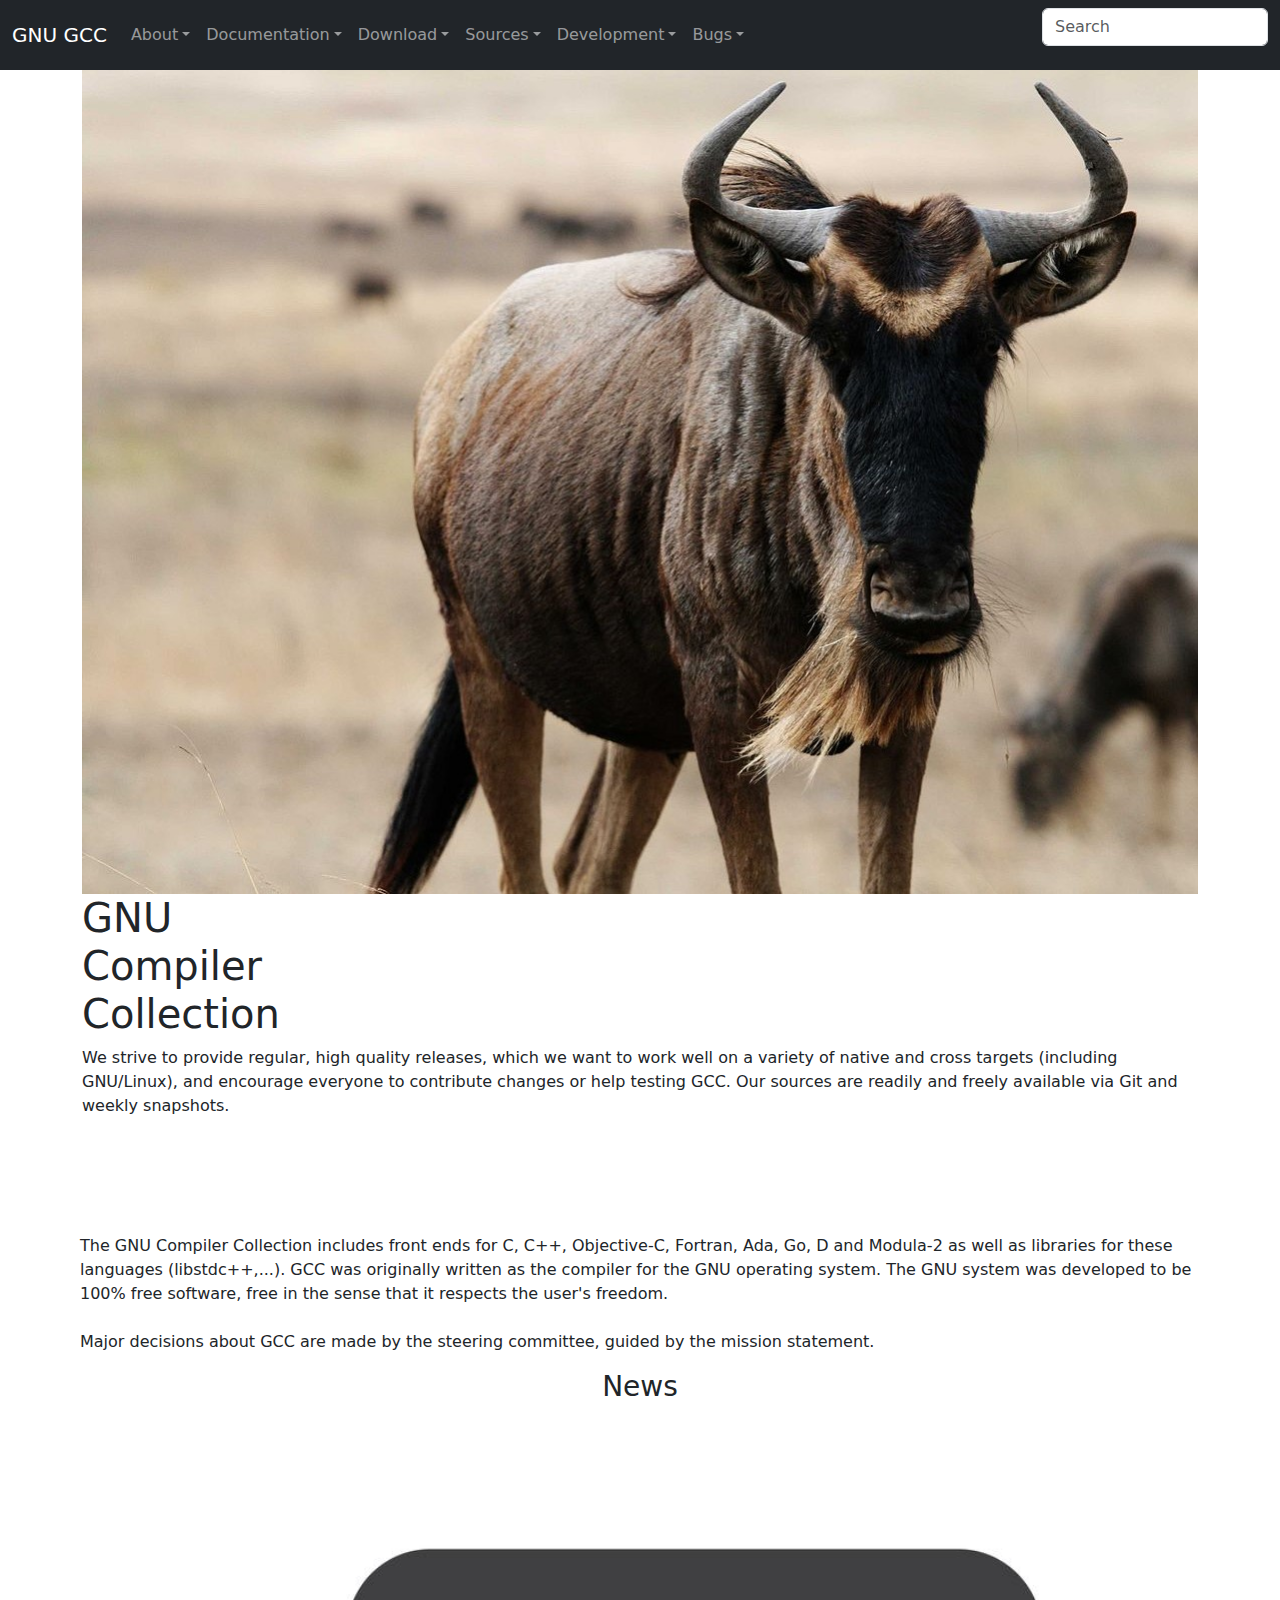
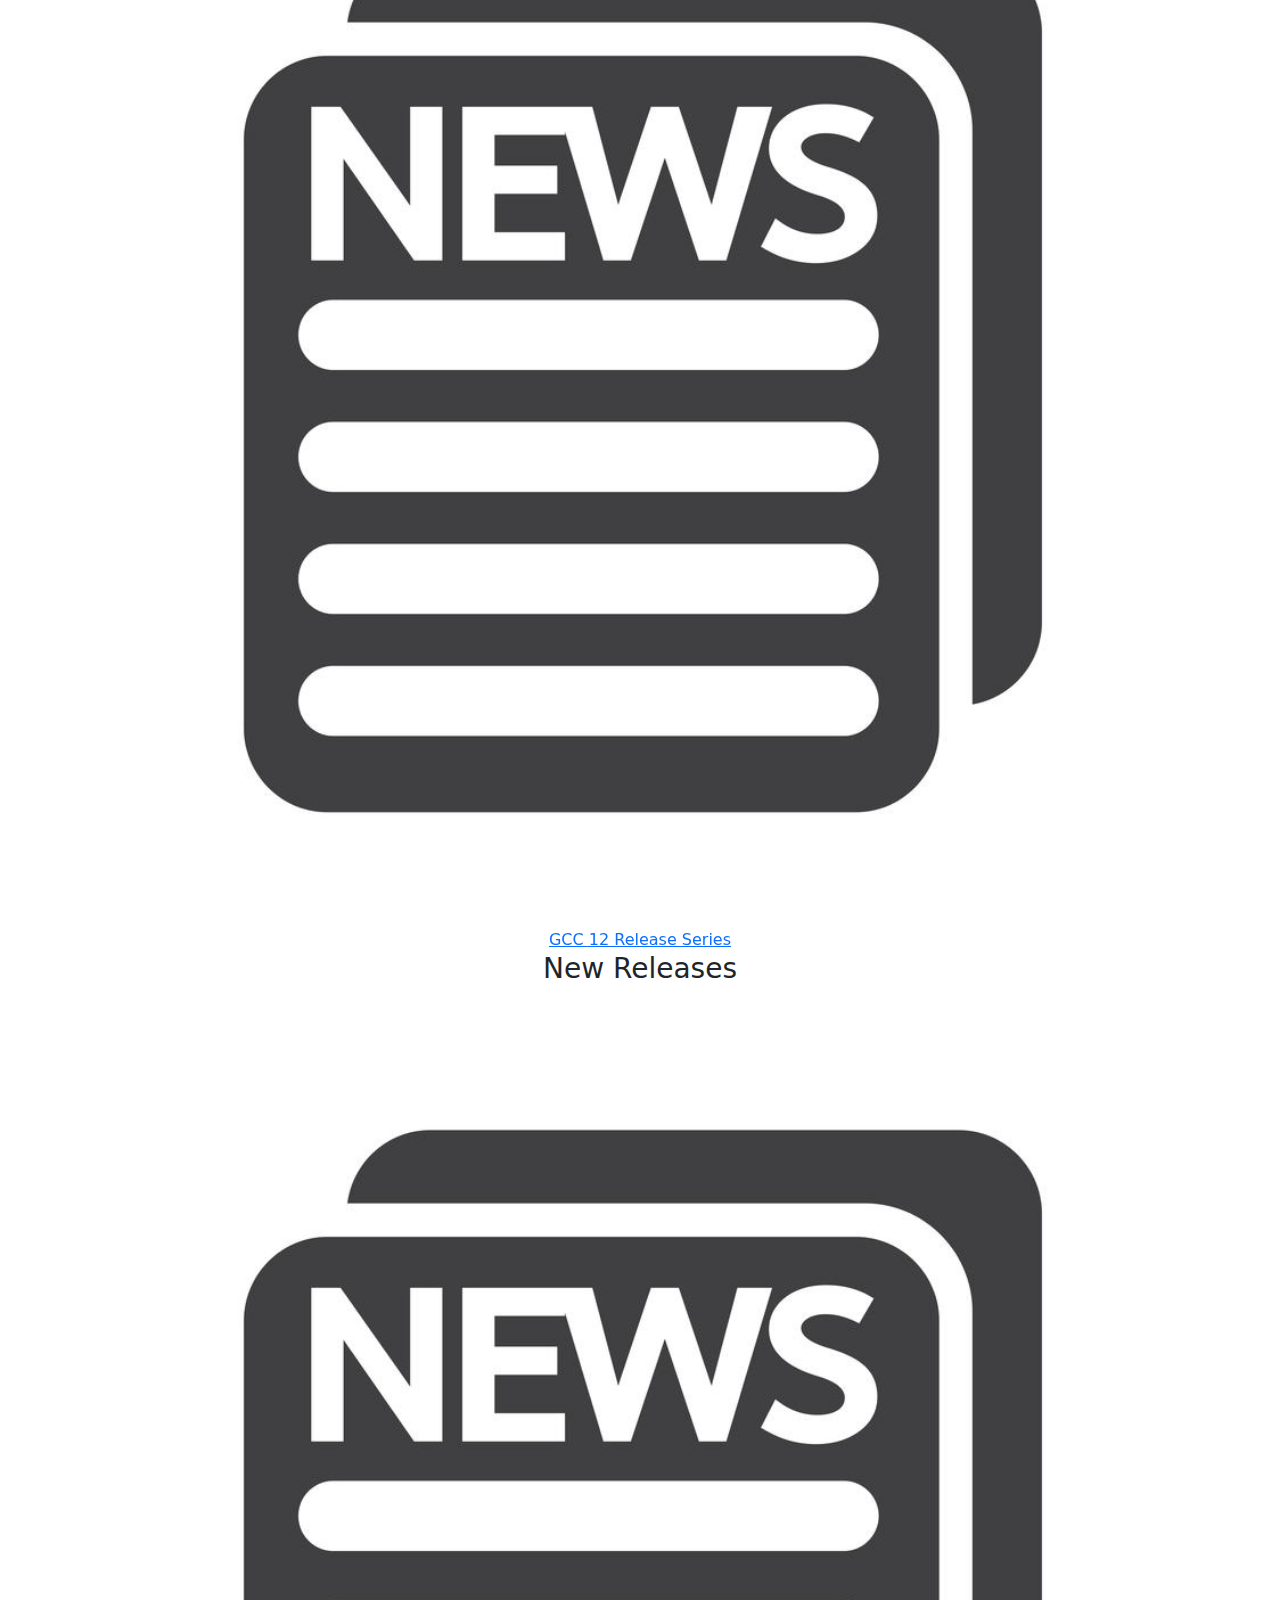
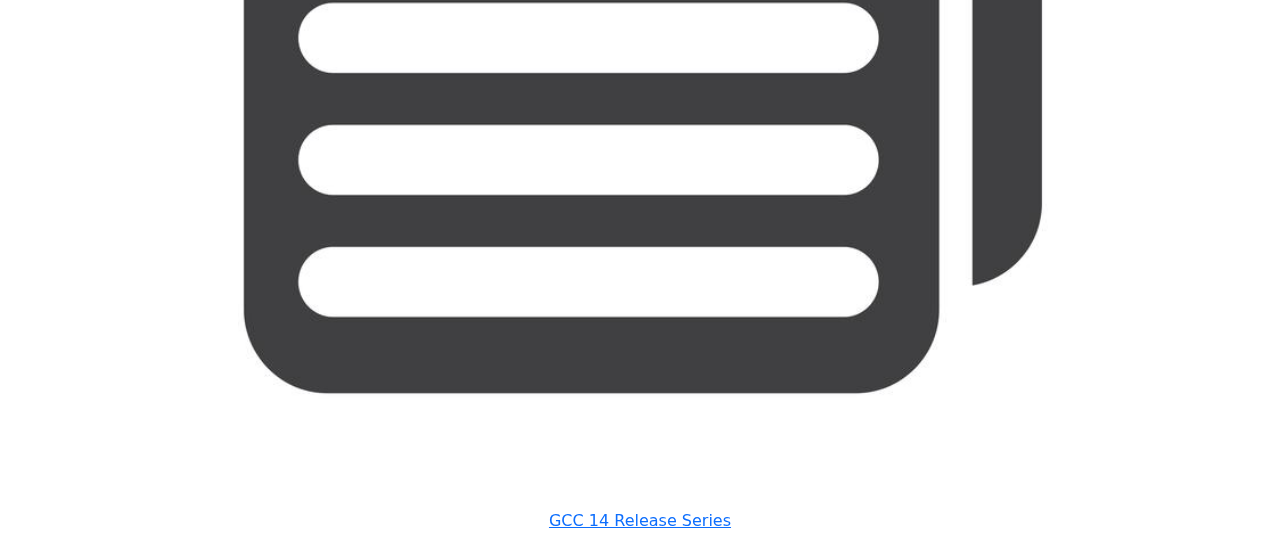
==== index.html @ a3598f78 "Update index.html" ====
<html>
	<head>
		<title>
			GNU Compiler Collection
		</title>
		<link href="https://cdn.jsdelivr.net/npm/bootstrap@5.3.3/dist/css/bootstrap.min.css" rel="stylesheet" integrity="sha384-QWTKZyjpPEjISv5WaRU9OFeRpok6YctnYmDr5pNlyT2bRjXh0JMhjY6hW+ALEwIH" crossorigin="anonymous">
		<link rel="stylesheet" href="styles.css">
		<style>
		
		#transbox{
			margin-bottom: 100px;
		}
		
		.indexpara{
			margin-right: 80px;
			margin-left: 80px;
		}
		</style>
	</head>
	
	<body ID="page">
		<nav class="navbar navbar-expand-md navbar-dark bg-dark" aria-label="navbar example">
    			<div class="container-fluid">
     			 <a class="navbar-brand" href="https://alyshaburris.github.io/WebdesignGroupProject/">GNU GCC</a>
     			 <button class="navbar-toggler" type="button" data-bs-toggle="collapse" data-bs-target="#navbarsExample04" aria-controls="navbarsExample04" aria-expanded="false" aria-label="Toggle navigation">
      			  <span class="navbar-toggler-icon"></span>
      			</button>
      		<div class="collapse navbar-collapse" id="navbarsExample04">
        		<ul class="navbar-nav me-auto mb-2 mb-md-0">
				<li class="nav-item dropdown">
					<a class="nav-link dropdown-toggle" href="#" data-bs-toggle="dropdown" aria-expanded="false">About</a>
				<ul class="dropdown-menu">
					<li><a class="dropdown-item" href="https://gcc.gnu.org/gccmission.html">Mission</a></li>
					<li><a class="dropdown-item" href="https://gcc.gnu.org/releases.html">Releases</a></li>
					<li><a class="dropdown-item" href="https://gcc.gnu.org/snapshots.html">Snapshots</a></li>
					<li><a class="dropdown-item" href="https://gcc.gnu.org/lists.html">Mailing Lists</a></li>
					<li><a class="dropdown-item" href="https://gcc.gnu.org/onlinedocs/gcc/Contributors.html">Contributors</a></li>
				</ul>
				
			</li>
			<li class="nav-item dropdown">
				<a class="nav-link dropdown-toggle" href="#" data-bs-toggle="dropdown" aria-expanded="false">Documentation</a>
				<ul class="dropdown-menu">
					<li><a class="dropdown-item" href="GNU_Install">Installation</a></li>
					<li><a class="dropdown-item" href="https://gcc.gnu.org/install/specific.html">Platforms</a></li>
					<li><a class="dropdown-item" href="https://gcc.gnu.org/onlinedocs/">Manual</a></li>
					<li><a class="dropdown-item" href="GNU_FAQ">FAQ</a></li>
					<li><a class="dropdown-item" href="https://gcc.gnu.org/wiki">Wiki</a></li>
					<li><a class="dropdown-item" href="https://gcc.gnu.org/readings.html">Pointers</a></li>
				</ul>
			</li>	
			<li class="nav-item dropdown">
				<a class="nav-link dropdown-toggle" href="#" data-bs-toggle="dropdown" aria-expanded="false">Download</a>
				<ul class="dropdown-menu">
					<li><a class="dropdown-item" href="https://gcc.gnu.org/mirrors.html">Mirrors</a></li>
					<li><a class="dropdown-item" href="https://gcc.gnu.org/install/binaries.html">Binaries</a></li>
				</ul>
			</li>
			<li class="nav-item dropdown">
				<a class="nav-link dropdown-toggle" href="#" data-bs-toggle="dropdown" aria-expanded="false">Sources</a>
				<ul class="dropdown-menu">
					<li><a class="dropdown-item" href="https://gcc.gnu.org/git.html">Git</a></li>
					<li><a class="dropdown-item" href="https://gcc.gnu.org/gitwrite.html">...write access</a></li>
					<li><a class="dropdown-item" href="https://gcc.gnu.org/rsync.html">Rsync</a></li>
				</ul>
			</li>
			<li class="nav-item dropdown">
				<a class="nav-link dropdown-toggle" href="#" data-bs-toggle="dropdown" aria-expanded="false">Development</a>
				<ul class="dropdown-menu">
					<li><a class="dropdown-item" href="https://gcc.gnu.org/develop.html">Plan</a></li>
					<li><a class="dropdown-item" href="https://gcc.gnu.org/develop.html#timeline">Timeline</a></li>
					<li><a class="dropdown-item" href="https://gcc.gnu.org/contribute.html">Contributing</a></li>
					<li><a class="dropdown-item" href="https://gcc.gnu.org/contributewhy.html">Why contribute?</a></li>
					<li><a class="dropdown-item" href="https://gcc.gnu.org/projects/">Open projects</a></li>
					<li><a class="dropdown-item" href="https://gcc.gnu.org/frontends.html">Front ends</a></li>
					<li><a class="dropdown-item" href="https://gcc.gnu.org/backends.html">Back ends</a></li>
					<li><a class="dropdown-item" href="https://gcc.gnu.org/extensions.html">Extensions</a></li>
					<li><a class="dropdown-item" href="https://gcc.gnu.org/testing/">Testing</a></li>
					<li><a class="dropdown-item" href="https://gcc.gnu.org/benchmarks/">Benchmarks</a></li>
					<li><a class="dropdown-item" href="https://gcc.gnu.org/translation.html">Translations</a></li>
				</ul>
			</li>
			<li class="nav-item dropdown">
				<a class="nav-link dropdown-toggle" href="#" data-bs-toggle="dropdown" aria-expanded="false">Bugs</a>
				<ul class="dropdown-menu">
					<li><a class="dropdown-item" href="https://gcc.gnu.org/bugs/#known">Known bugs</a></li>
					<li><a class="dropdown-item" href="https://gcc.gnu.org/bugs/">How to report</a></li>
					<li><a class="dropdown-item" href="https://gcc.gnu.org/bugzilla/">Bug tracker</a></li>
					<li><a class="dropdown-item" href="https://gcc.gnu.org/bugs/management.html">Management</a></li>
				</ul>
			</li>
        </ul>
        <form role="search">
          <input class="form-control" type="search" placeholder="Search" aria-label="Search">
        </form>
      </div>
    </div>
	</nav>
	
	<div class="container">
		<img src="GNU3.jpg" class="img-fluid" opacity: 0.7) alt"Gnu">
			<div class="row justify-content-start">
				<div ID="transbox"> 
					<div class= "title">
						<h1 class=>GNU<br> Compiler <br> Collection</h1>
					</div>
					<p>
					We strive to provide regular, high quality releases, which we want to work well on a variety of native and cross targets (including GNU/Linux), and encourage everyone to contribute changes or help testing GCC. Our sources are readily and freely available via Git and weekly snapshots.
					</p>
				</div>					
			</div>
	</div>
	<div class="indexpara">
		<p>
		The GNU Compiler Collection includes front ends for C, C++, Objective-C, Fortran, Ada, Go, D and Modula-2 as well as libraries for these languages (libstdc++,...). GCC was originally written as the compiler for the GNU operating system. The GNU system was developed to be 100% free software, free in the sense that it respects the user's freedom.
		<br>
		<br>
		Major decisions about GCC are made by the steering committee, guided by the mission statement.
		</p>
	</div>
	
	<div class="container text-center">	
			<div class="row justify-content-evenly">
				<div ID="carousel">   
					<h3> <align= "center"> News </h3>
						<div id="carouselExample" class="carousel slide">
							<div class="carousel-inner">
								<div class="carousel-item active">
									<img src="news.jpg" class="d-block w-100" alt="News Icon">
									<a href="https://gcc.gnu.org/gcc-12/">GCC 12 Release Series</a>
								</div>
								<div class="carousel-item">
									<img src="news.jpg" class="d-block w-100" alt="News Icon">
									<a href="https://gcc.gnu.org/gcc-13/">GCC 13 Release Series</a>
								</div>
								<div class="carousel-item">
									<img src="news.jpg" class="d-block w-100" alt="News Icon">
									<a href="https://gcc.gnu.org/wiki/cauldron2024">GNU Tools Cauldron 2024</a>
								</div>
								<div class="carousel-item">
									<img src="news.jpg" class="d-block w-100" alt="News Icon">
									<a href="https://gcc.gnu.org/news.html">See all news here!</a>
								</div>
							</div>
									<button class="carousel-control-prev" type="button" data-bs-target="#carouselExample" data-bs-slide="prev">
									<span class="carousel-control-prev-icon" aria-hidden="true"></span>
									<span class="visually-hidden">Previous</span>
									</button>
									<button class="carousel-control-next" type="button" data-bs-target="#carouselExample" data-bs-slide="next">
									<span class="carousel-control-next-icon" aria-hidden="true"></span>
									<span class="visually-hidden">Next</span>
									</button>
						</div>
				</div>
				
				<div ID="carousel2">  		
					<h3><align= "center"> New Releases </h3>
						<div id="carousel" class="carousel slide">
							<div class="carousel-inner">
								<div class="carousel-item active">
									<img src="news.jpg" class="d-block w-100" alt="News Icon">
									<a href="https://gcc.gnu.org/gcc-14/">GCC 14 Release Series</a>
								</div>
								<div class="carousel-item">
									<img src="news.jpg" class="d-block w-100" alt="News Icon">
									<a href="https://gcc.gnu.org/gcc-13/">GCC 13 Release Series</a>
								</div>
								<div class="carousel-item">
									<img src="news.jpg" class="d-block w-100" alt="News Icon">
									<a href="https://gcc.gnu.org/gcc-12/">GCC 12 Release Series</a>
								</div>
								<div class="carousel-item">
									<img src="news.jpg" class="d-block w-100" alt="News Icon">
									<a href="https://gcc.gnu.org/gcc-11/">GCC 11 Release Series</a>
								</div>
							</div>
								<button class="carousel-control-prev" type="button" data-bs-target="#carousel2" data-bs-slide="prev">
								<span class="carousel-control-prev-icon" aria-hidden="true"></span>
								<span class="visually-hidden">Previous</span>
								</button>
								<button class="carousel-control-next" type="button" data-bs-target="#carousel2" data-bs-slide="next">
								<span class="carousel-control-next-icon" aria-hidden="true"></span>
								<span class="visually-hidden">Next</span>
								</button>
							</div>
				</div>
			</div>
	</div>
		
			
	
	</body>
	<script src="https://cdn.jsdelivr.net/npm/bootstrap@5.3.3/dist/js/bootstrap.bundle.min.js" integrity="sha384-YvpcrYf0tY3lHB60NNkmXc5s9fDVZLESaAA55NDzOxhy9GkcIdslK1eN7N6jIeHz" crossorigin="anonymous"></script>
</html>
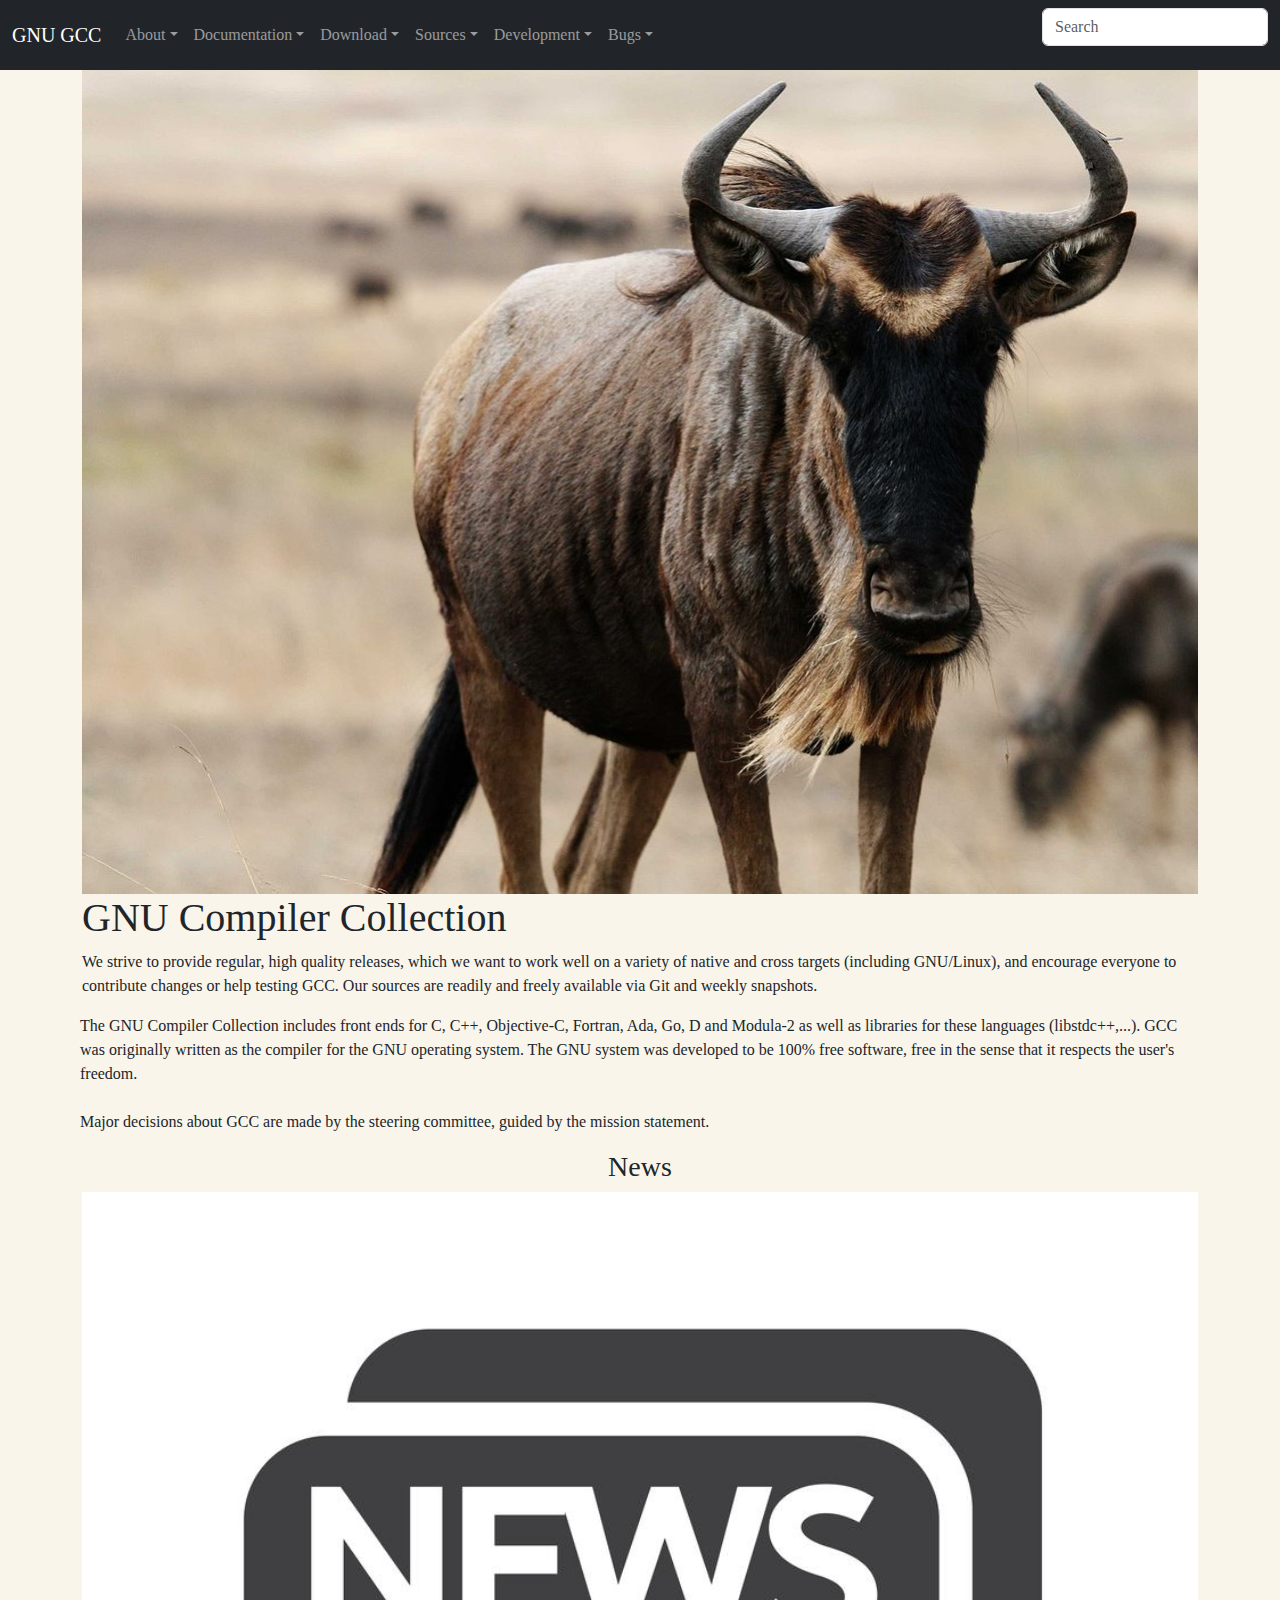
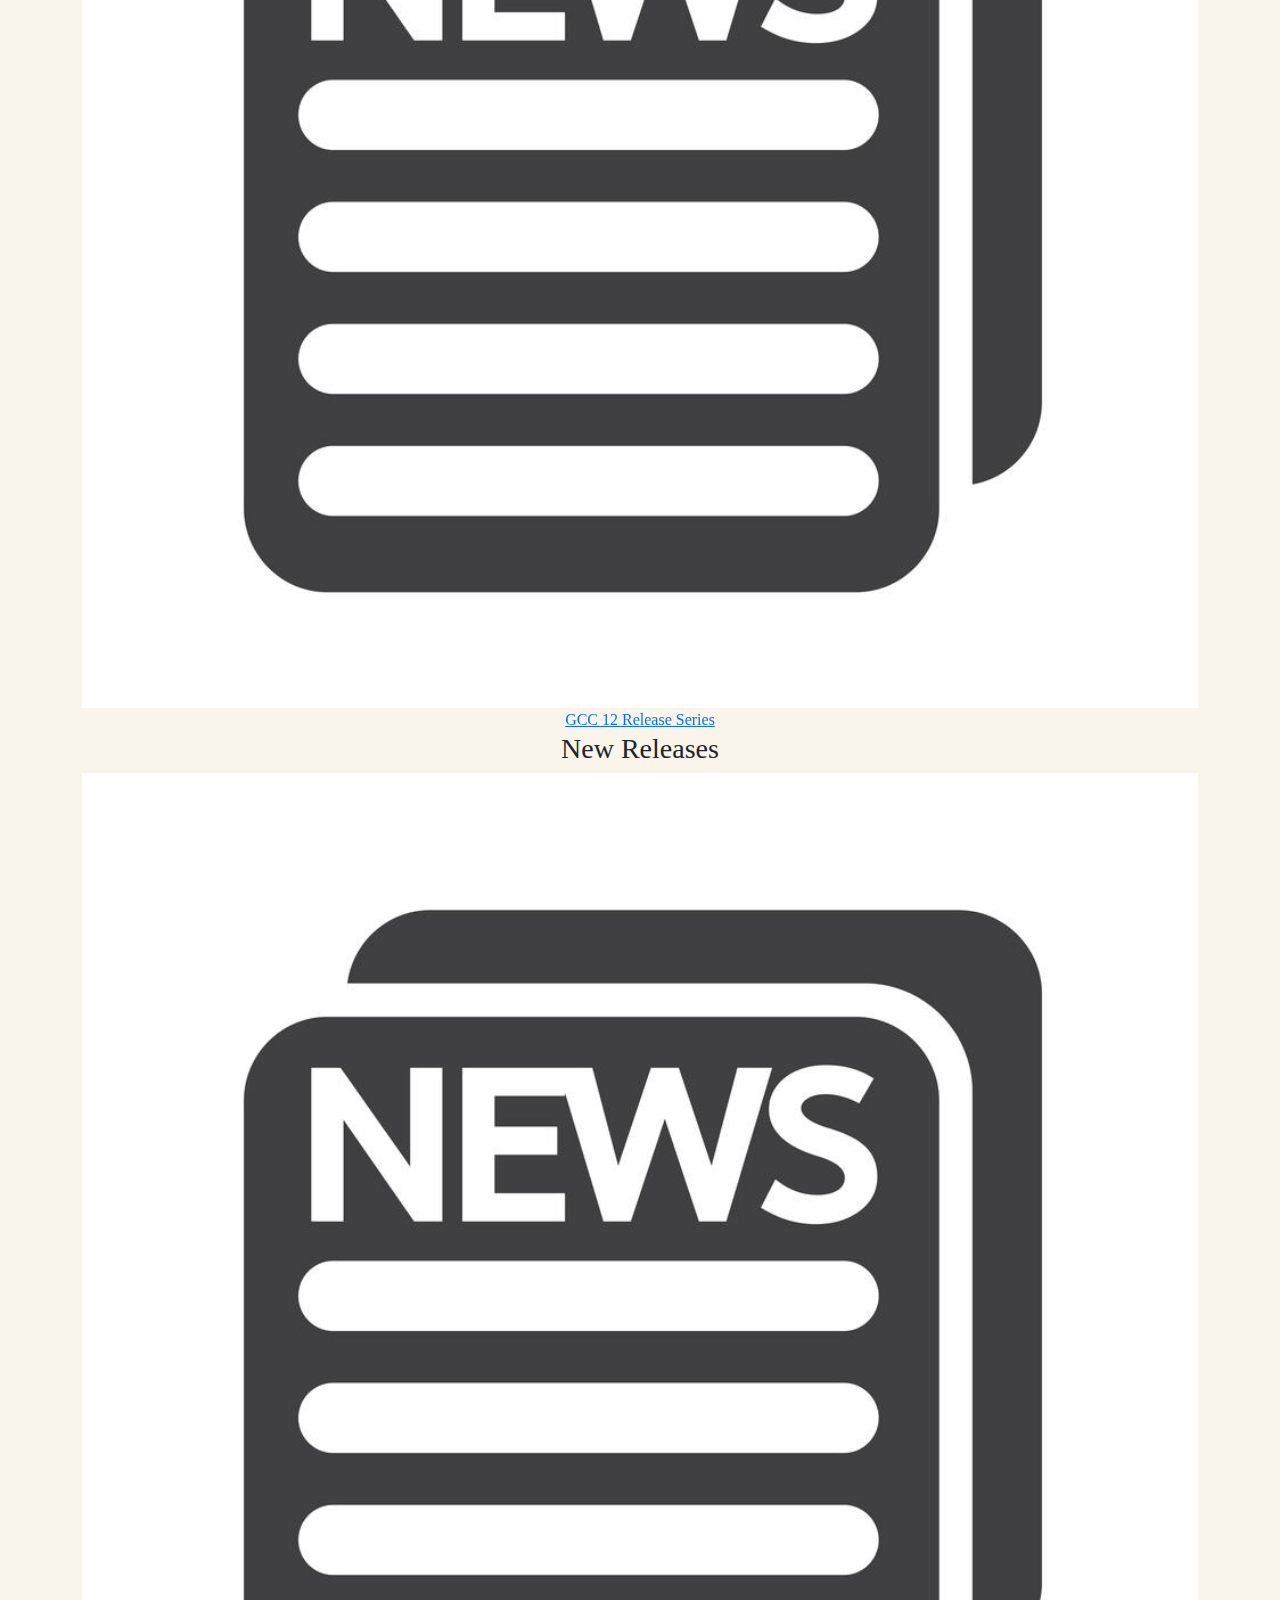
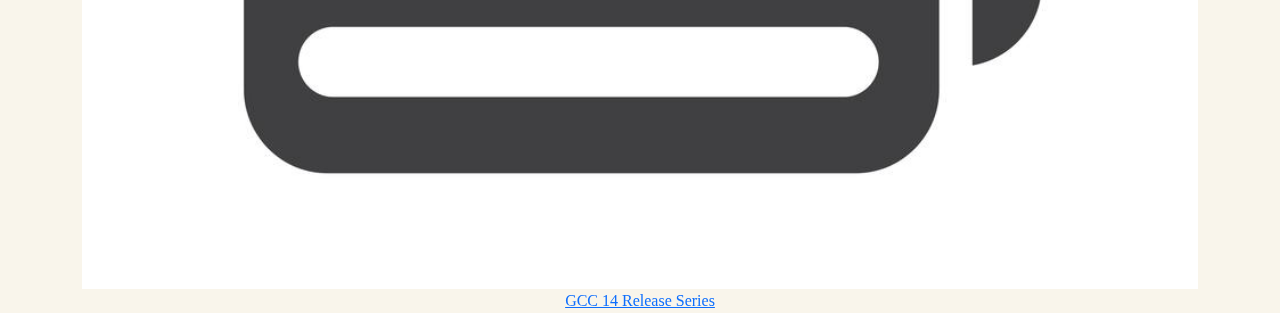
==== commit d8fdd094: "Update index.html" ====
--- a/index.html
+++ b/index.html
@@ -6,10 +6,6 @@
 		<link href="https://cdn.jsdelivr.net/npm/bootstrap@5.3.3/dist/css/bootstrap.min.css" rel="stylesheet" integrity="sha384-QWTKZyjpPEjISv5WaRU9OFeRpok6YctnYmDr5pNlyT2bRjXh0JMhjY6hW+ALEwIH" crossorigin="anonymous">
 		<link rel="stylesheet" href="styles.css">
 		<style>
-		
-		#transbox{
-			margin-bottom: 100px;
-		}
 		
 		.indexpara{
 			margin-right: 80px;
@@ -100,10 +96,9 @@
 	<div class="container">
 		<img src="GNU3.jpg" class="img-fluid" opacity: 0.7) alt"Gnu">
 			<div class="row justify-content-start">
-				<div ID="transbox"> 
-					<div class= "title">
-						<h1 class=>GNU<br> Compiler <br> Collection</h1>
-					</div>
+				<div class= "title">
+					<h1 class=>GNU Compiler Collection</h1>
+				</div>
 					<p>
 					We strive to provide regular, high quality releases, which we want to work well on a variety of native and cross targets (including GNU/Linux), and encourage everyone to contribute changes or help testing GCC. Our sources are readily and freely available via Git and weekly snapshots.
 					</p>
--- a/styles.css
+++ b/styles.css
@@ -0,0 +1,14 @@
+<link rel="preconnect" href="https://fonts.googleapis.com">
+<link rel="preconnect" href="https://fonts.gstatic.com" crossorigin
+<link href="https://fonts.googleapis.com/css2?family=Roboto+Slab:wght@100..900&display=swap" rel="stylesheet">
+
+	.title{
+		background-color: FED881;
+		padding-top: 50px;
+		padding-bottom: 50px;
+		}
+
+	#page{
+		background-color: F9F5EB;
+		font-family: "Roboto Slab"
+		}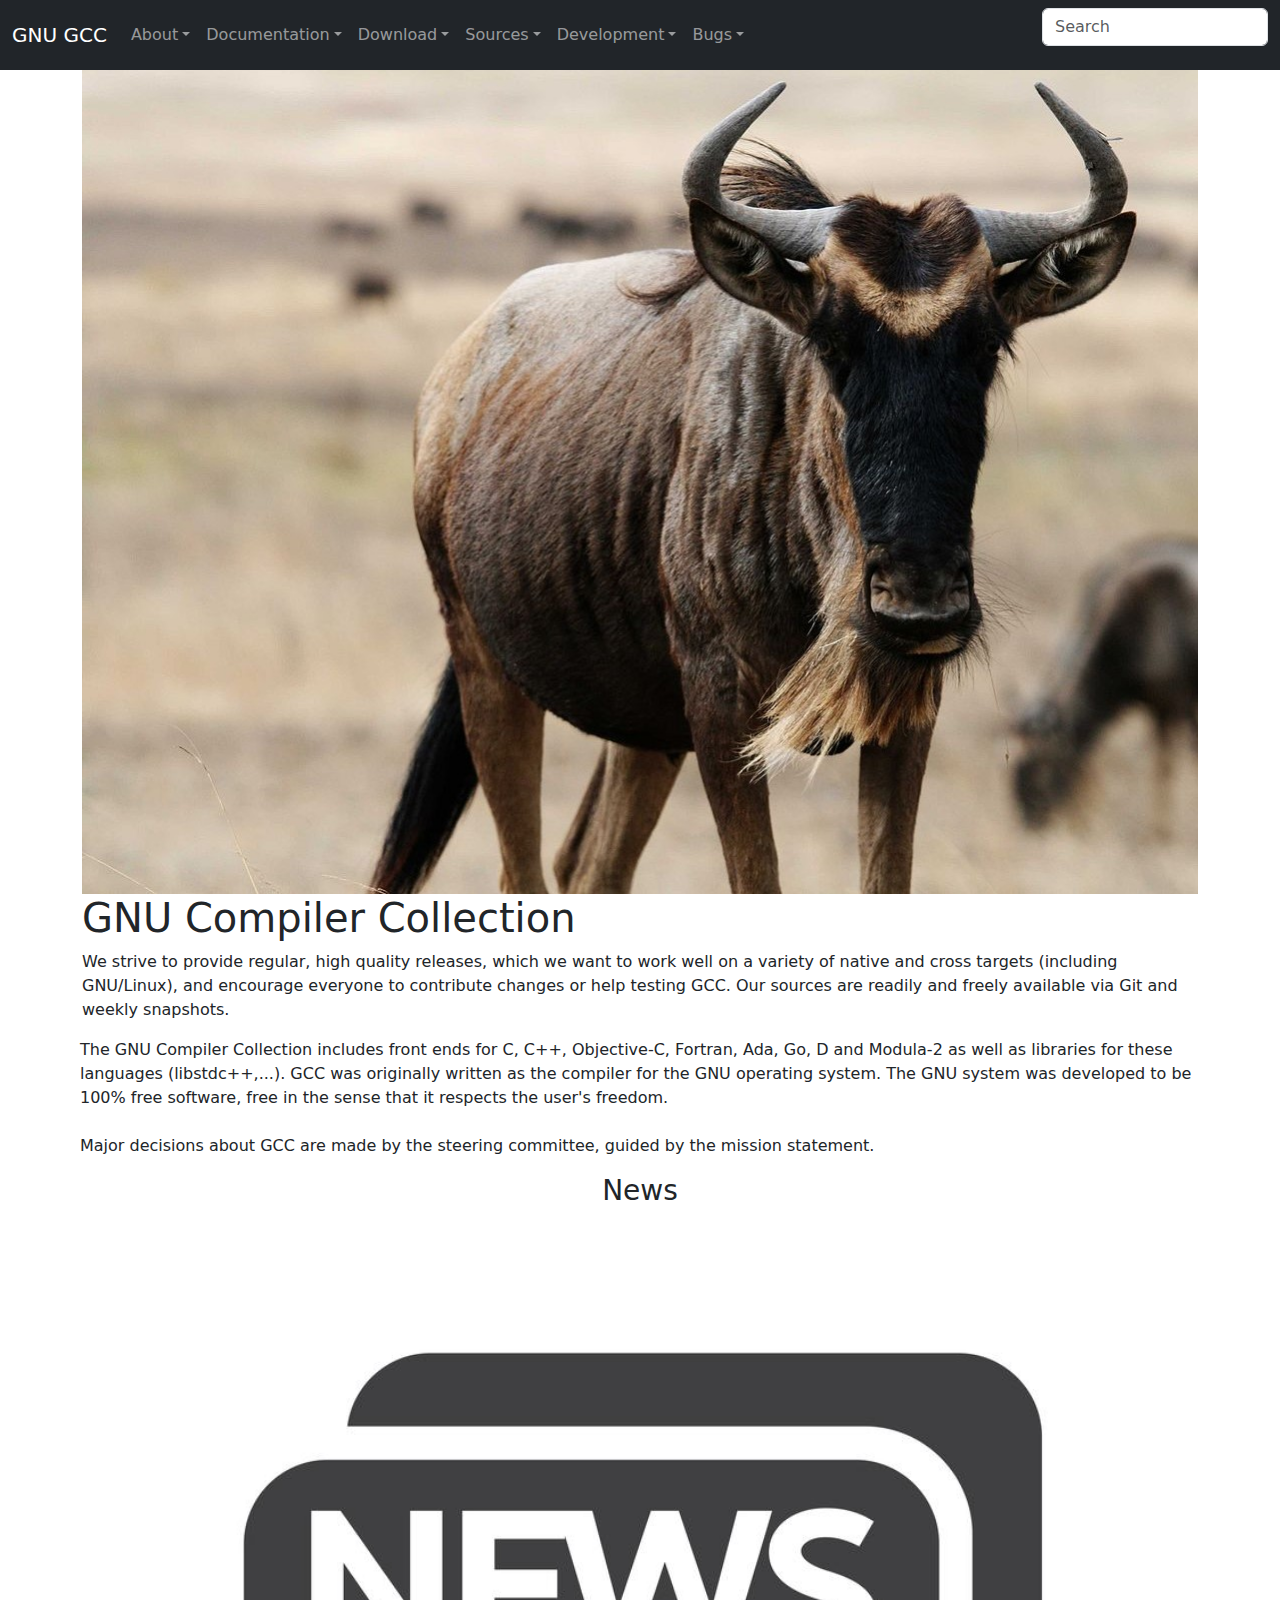
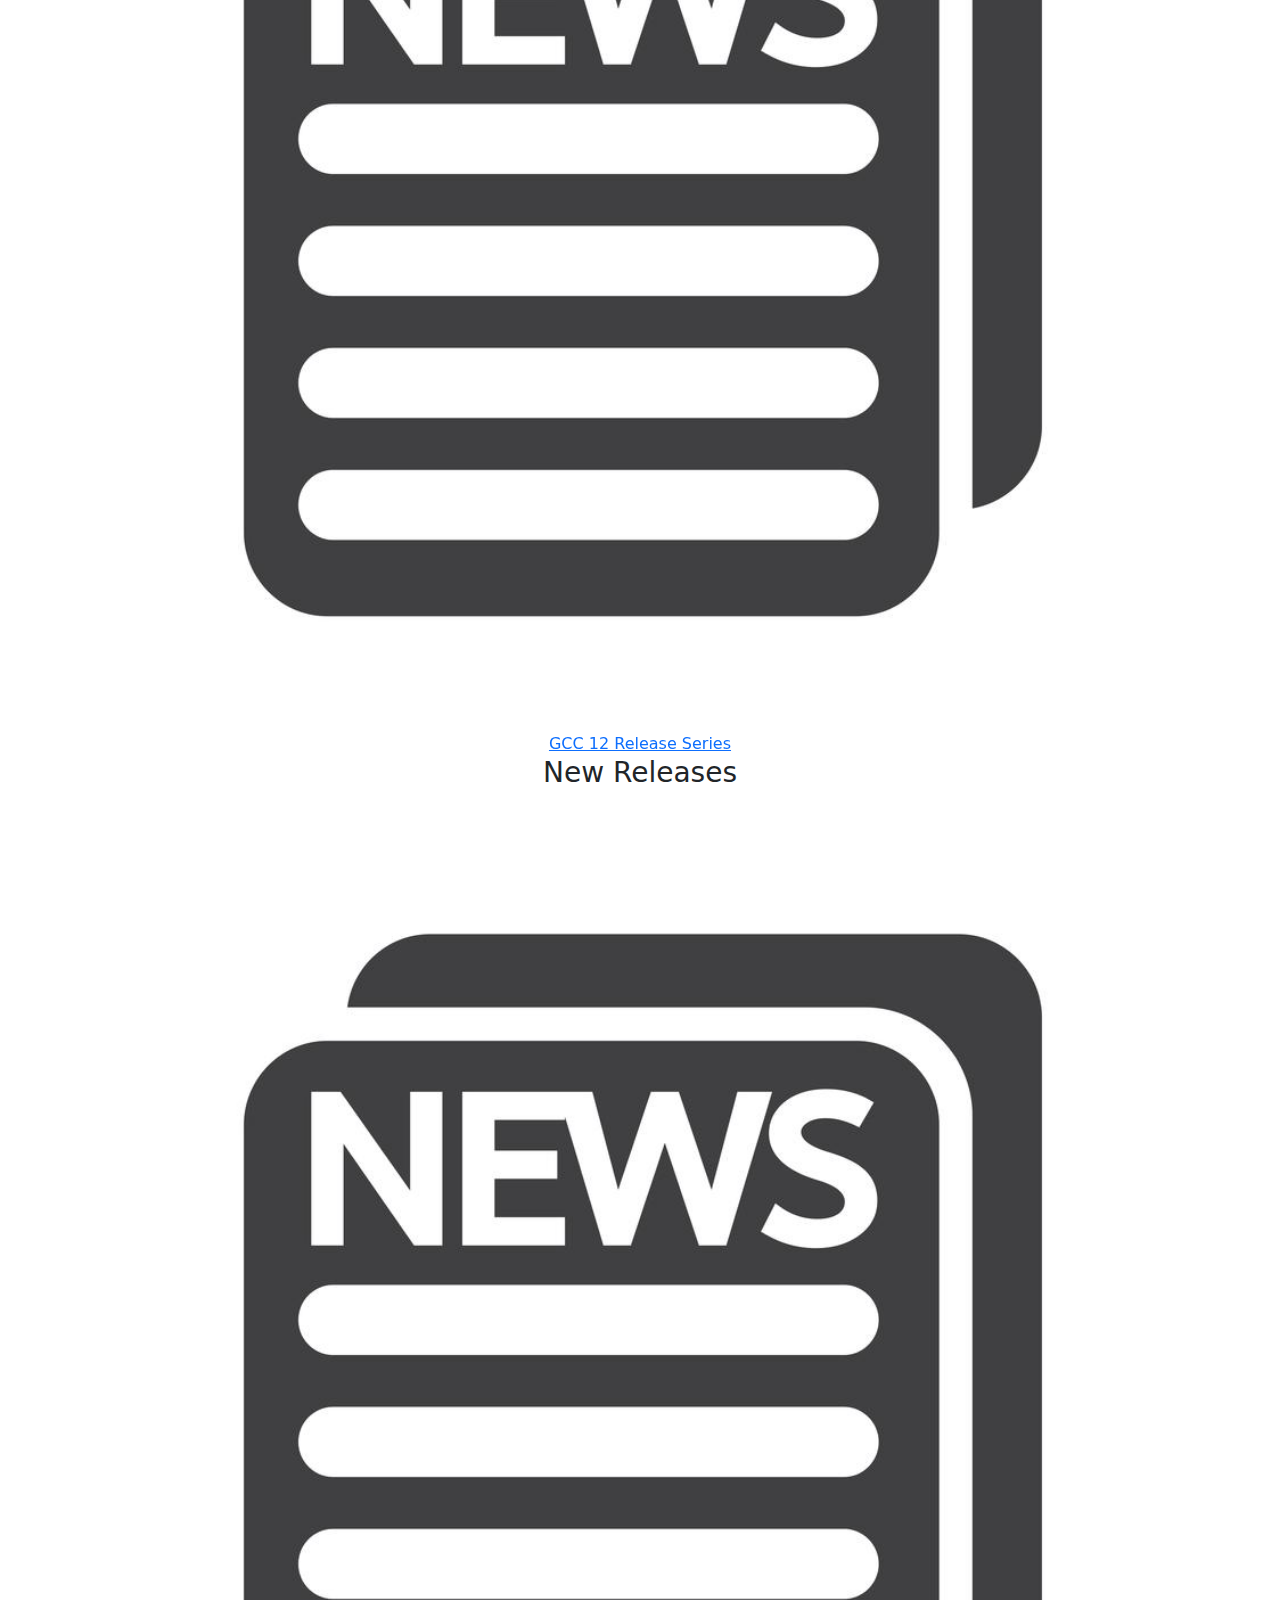
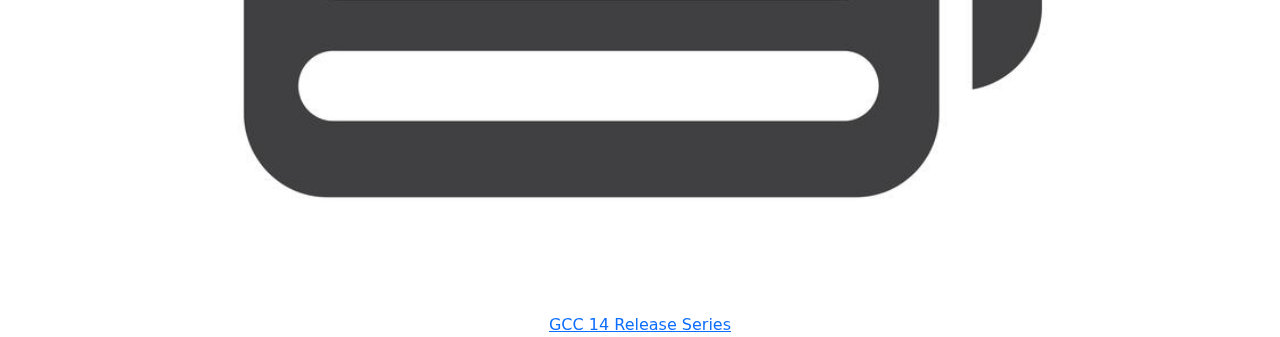
==== commit b7104f69: "Update index.html" ====
--- a/index.html
+++ b/index.html
@@ -4,9 +4,12 @@
 			GNU Compiler Collection
 		</title>
 		<link href="https://cdn.jsdelivr.net/npm/bootstrap@5.3.3/dist/css/bootstrap.min.css" rel="stylesheet" integrity="sha384-QWTKZyjpPEjISv5WaRU9OFeRpok6YctnYmDr5pNlyT2bRjXh0JMhjY6hW+ALEwIH" crossorigin="anonymous">
+	
+		<style>
 		<link rel="stylesheet" href="styles.css">
-		<style>
-		
+		.title{
+		text-align: center;
+		}
 		.indexpara{
 			margin-right: 80px;
 			margin-left: 80px;
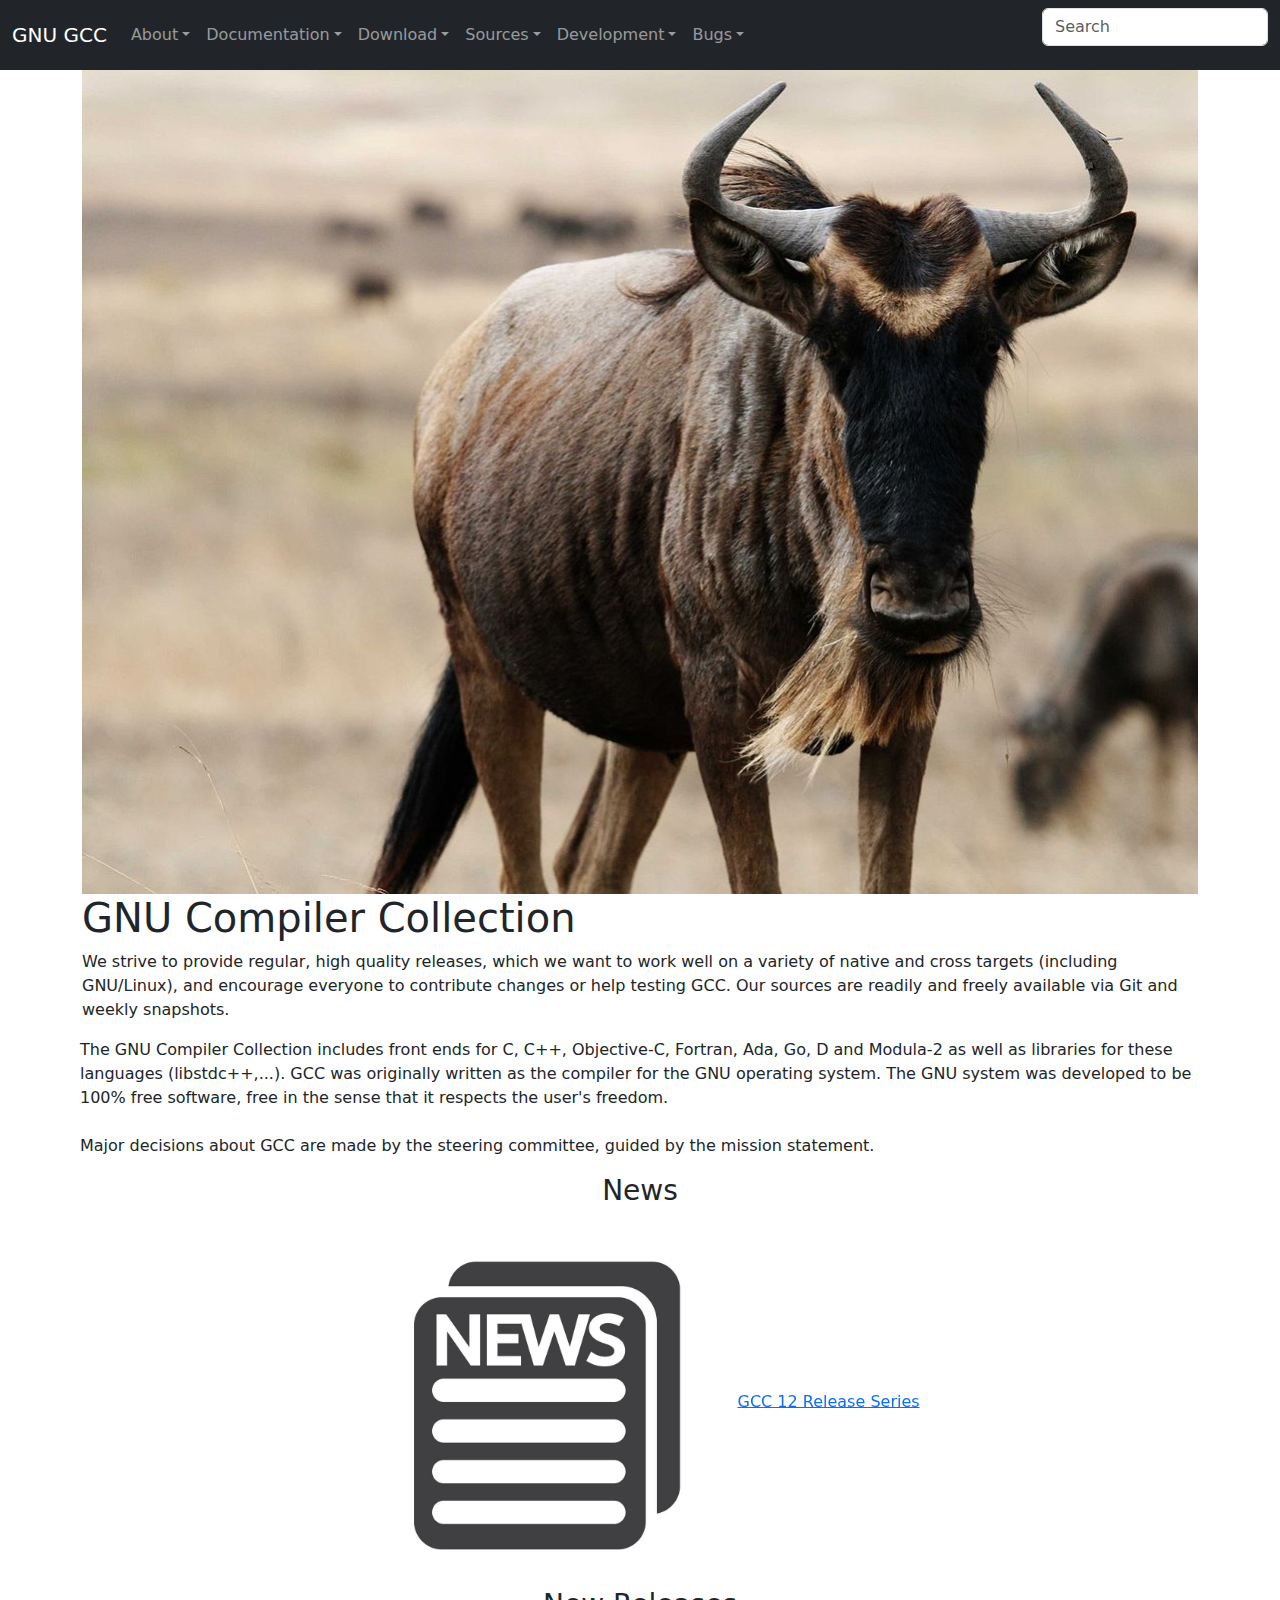
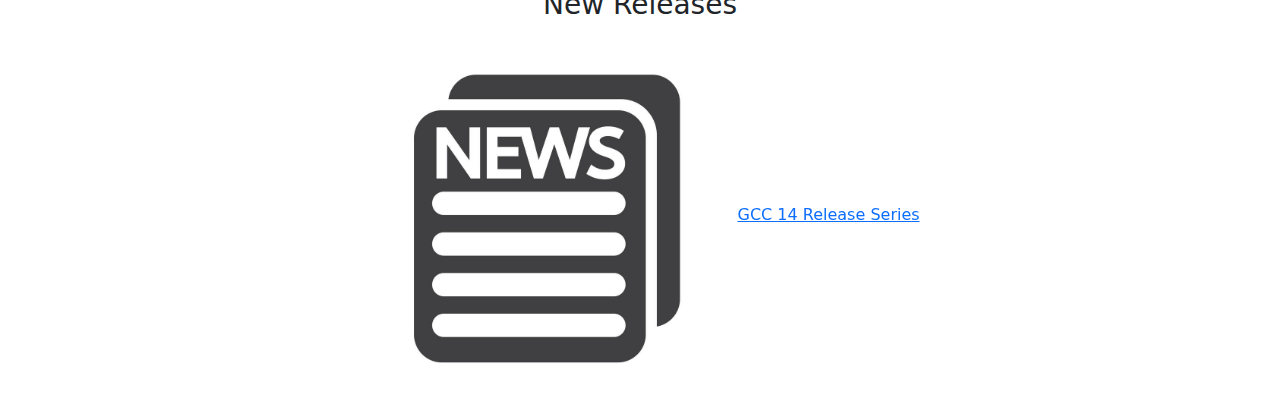
==== commit 365a043d: "Update index.html" ====
--- a/index.html
+++ b/index.html
@@ -124,7 +124,7 @@
 						<div id="carouselExample" class="carousel slide">
 							<div class="carousel-inner">
 								<div class="carousel-item active">
-									<img src="news.jpg" class="d-block w-100" alt="News Icon">
+									<img src="news.jpg" class="col-6 col-sm-4" alt="News Icon">
 									<a href="https://gcc.gnu.org/gcc-12/">GCC 12 Release Series</a>
 								</div>
 								<div class="carousel-item">
@@ -156,7 +156,7 @@
 						<div id="carousel" class="carousel slide">
 							<div class="carousel-inner">
 								<div class="carousel-item active">
-									<img src="news.jpg" class="d-block w-100" alt="News Icon">
+									<img src="news.jpg" class="col-6 col-sm-4">
 									<a href="https://gcc.gnu.org/gcc-14/">GCC 14 Release Series</a>
 								</div>
 								<div class="carousel-item">
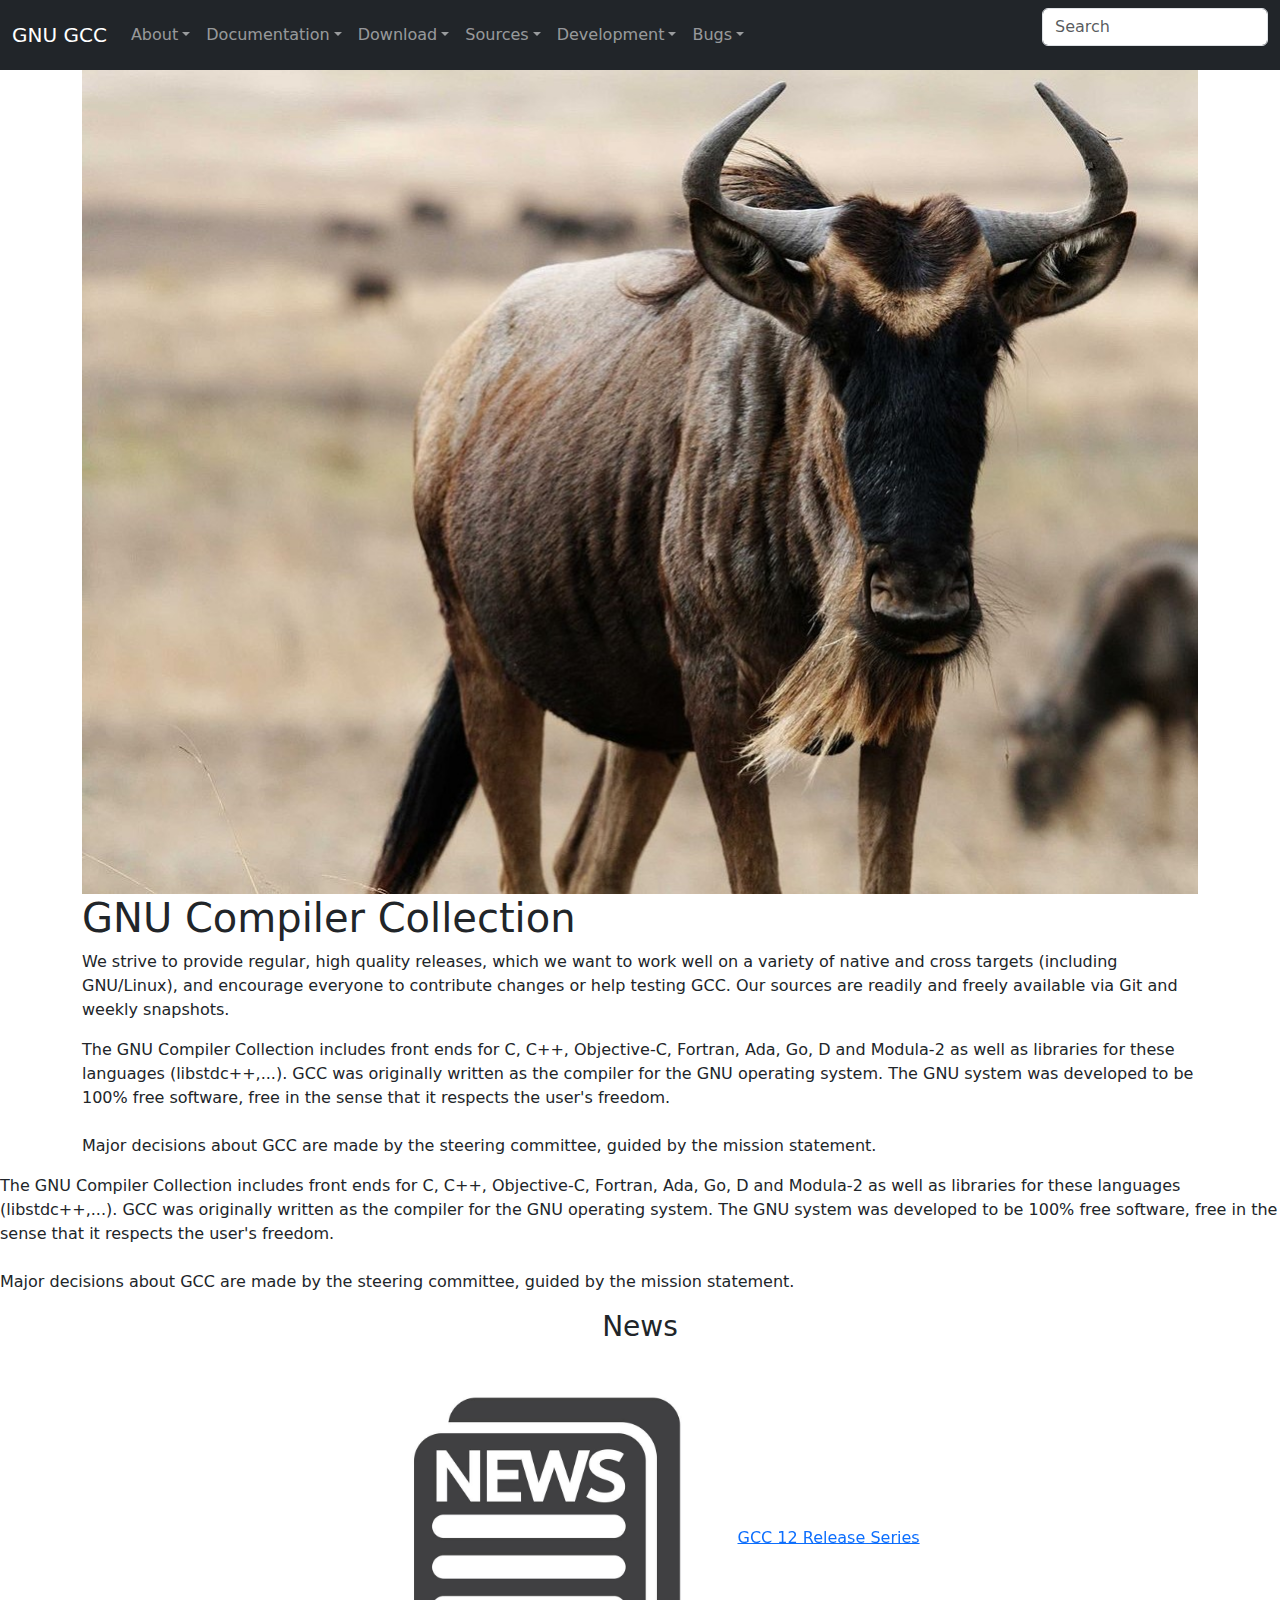
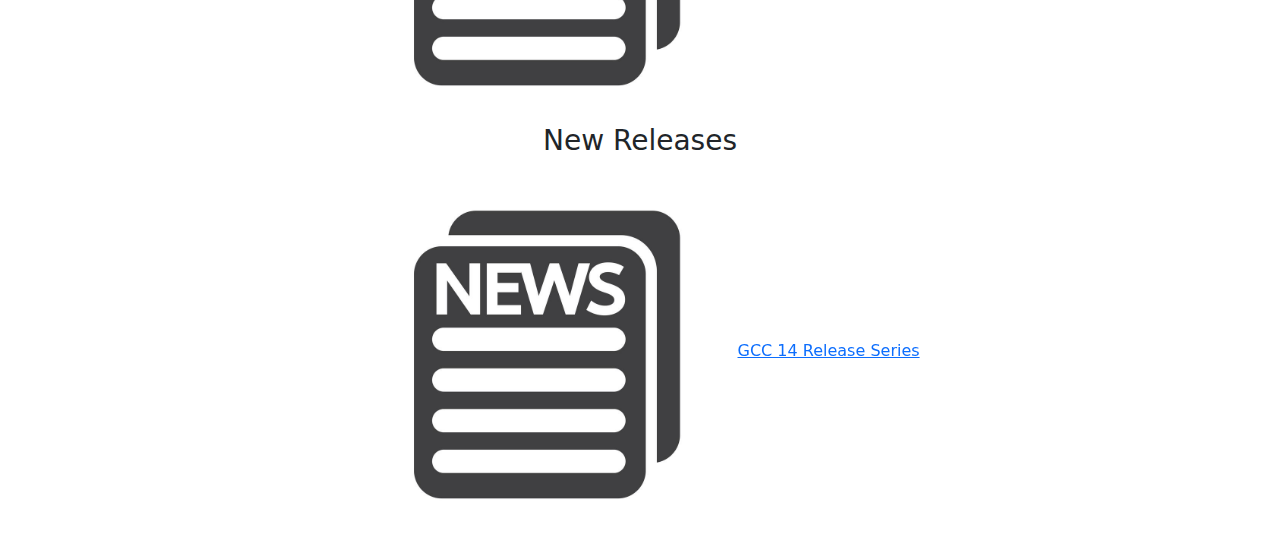
==== commit a77a7fae: "Update index.html" ====
--- a/index.html
+++ b/index.html
@@ -17,7 +17,7 @@
 		</style>
 	</head>
 	
-	<body ID="page">
+	<body id="page">
 		<nav class="navbar navbar-expand-md navbar-dark bg-dark" aria-label="navbar example">
     			<div class="container-fluid">
      			 <a class="navbar-brand" href="https://alyshaburris.github.io/WebdesignGroupProject/">GNU GCC</a>
@@ -99,16 +99,23 @@
 	<div class="container">
 		<img src="GNU3.jpg" class="img-fluid" opacity: 0.7) alt"Gnu">
 			<div class="row justify-content-start">
-				<div class= "title">
+				<div class="title">
 					<h1 class=>GNU Compiler Collection</h1>
 				</div>
+				<div>
 					<p>
 					We strive to provide regular, high quality releases, which we want to work well on a variety of native and cross targets (including GNU/Linux), and encourage everyone to contribute changes or help testing GCC. Our sources are readily and freely available via Git and weekly snapshots.
+					</p>
+					<p>
+					The GNU Compiler Collection includes front ends for C, C++, Objective-C, Fortran, Ada, Go, D and Modula-2 as well as libraries for these languages (libstdc++,...). GCC was originally written as the compiler for the GNU operating system. The GNU system was developed to be 100% free software, free in the sense that it respects the user's freedom.
+					<br>
+					<br>
+					Major decisions about GCC are made by the steering committee, guided by the mission statement.
 					</p>
 				</div>					
 			</div>
 	</div>
-	<div class="indexpara">
+	
 		<p>
 		The GNU Compiler Collection includes front ends for C, C++, Objective-C, Fortran, Ada, Go, D and Modula-2 as well as libraries for these languages (libstdc++,...). GCC was originally written as the compiler for the GNU operating system. The GNU system was developed to be 100% free software, free in the sense that it respects the user's freedom.
 		<br>
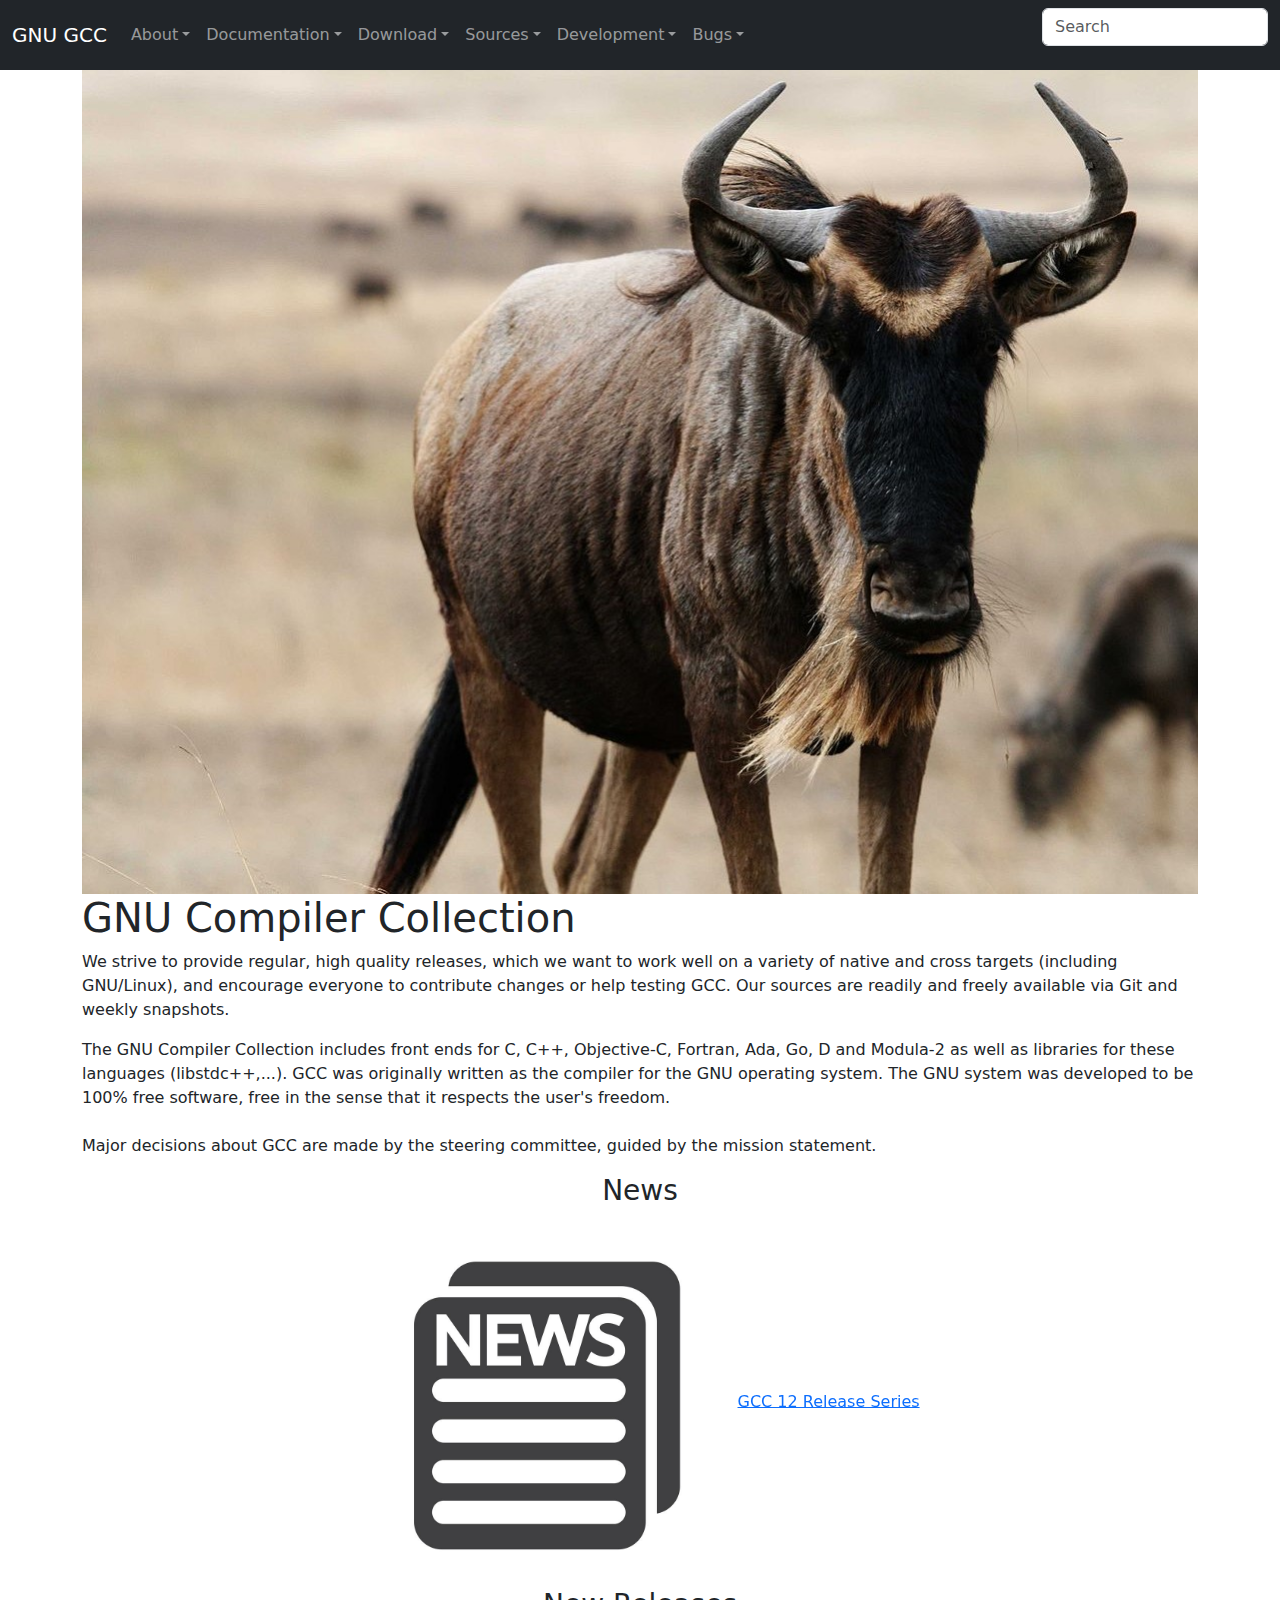
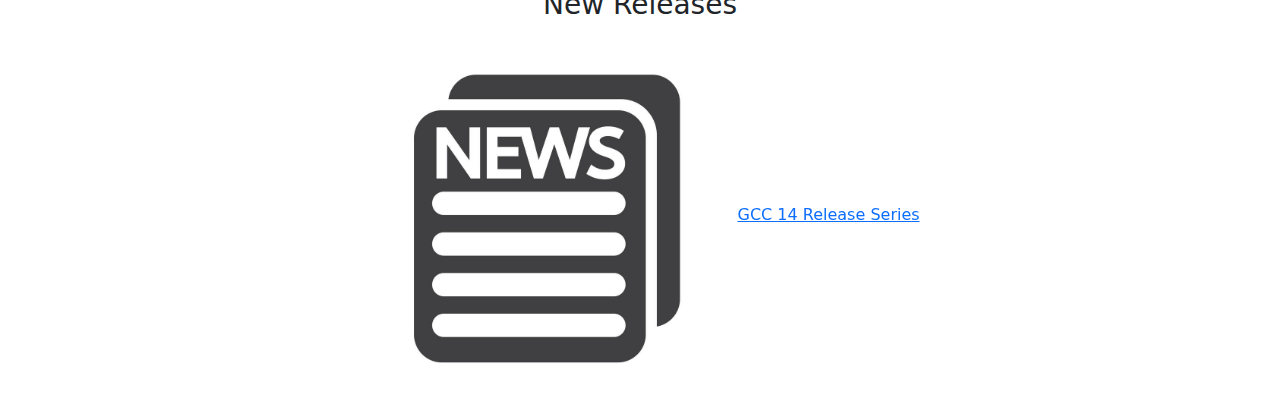
==== commit 494205c1: "Update index.html" ====
--- a/index.html
+++ b/index.html
@@ -116,14 +116,6 @@
 			</div>
 	</div>
 	
-		<p>
-		The GNU Compiler Collection includes front ends for C, C++, Objective-C, Fortran, Ada, Go, D and Modula-2 as well as libraries for these languages (libstdc++,...). GCC was originally written as the compiler for the GNU operating system. The GNU system was developed to be 100% free software, free in the sense that it respects the user's freedom.
-		<br>
-		<br>
-		Major decisions about GCC are made by the steering committee, guided by the mission statement.
-		</p>
-	</div>
-	
 	<div class="container text-center">	
 			<div class="row justify-content-evenly">
 				<div ID="carousel">   
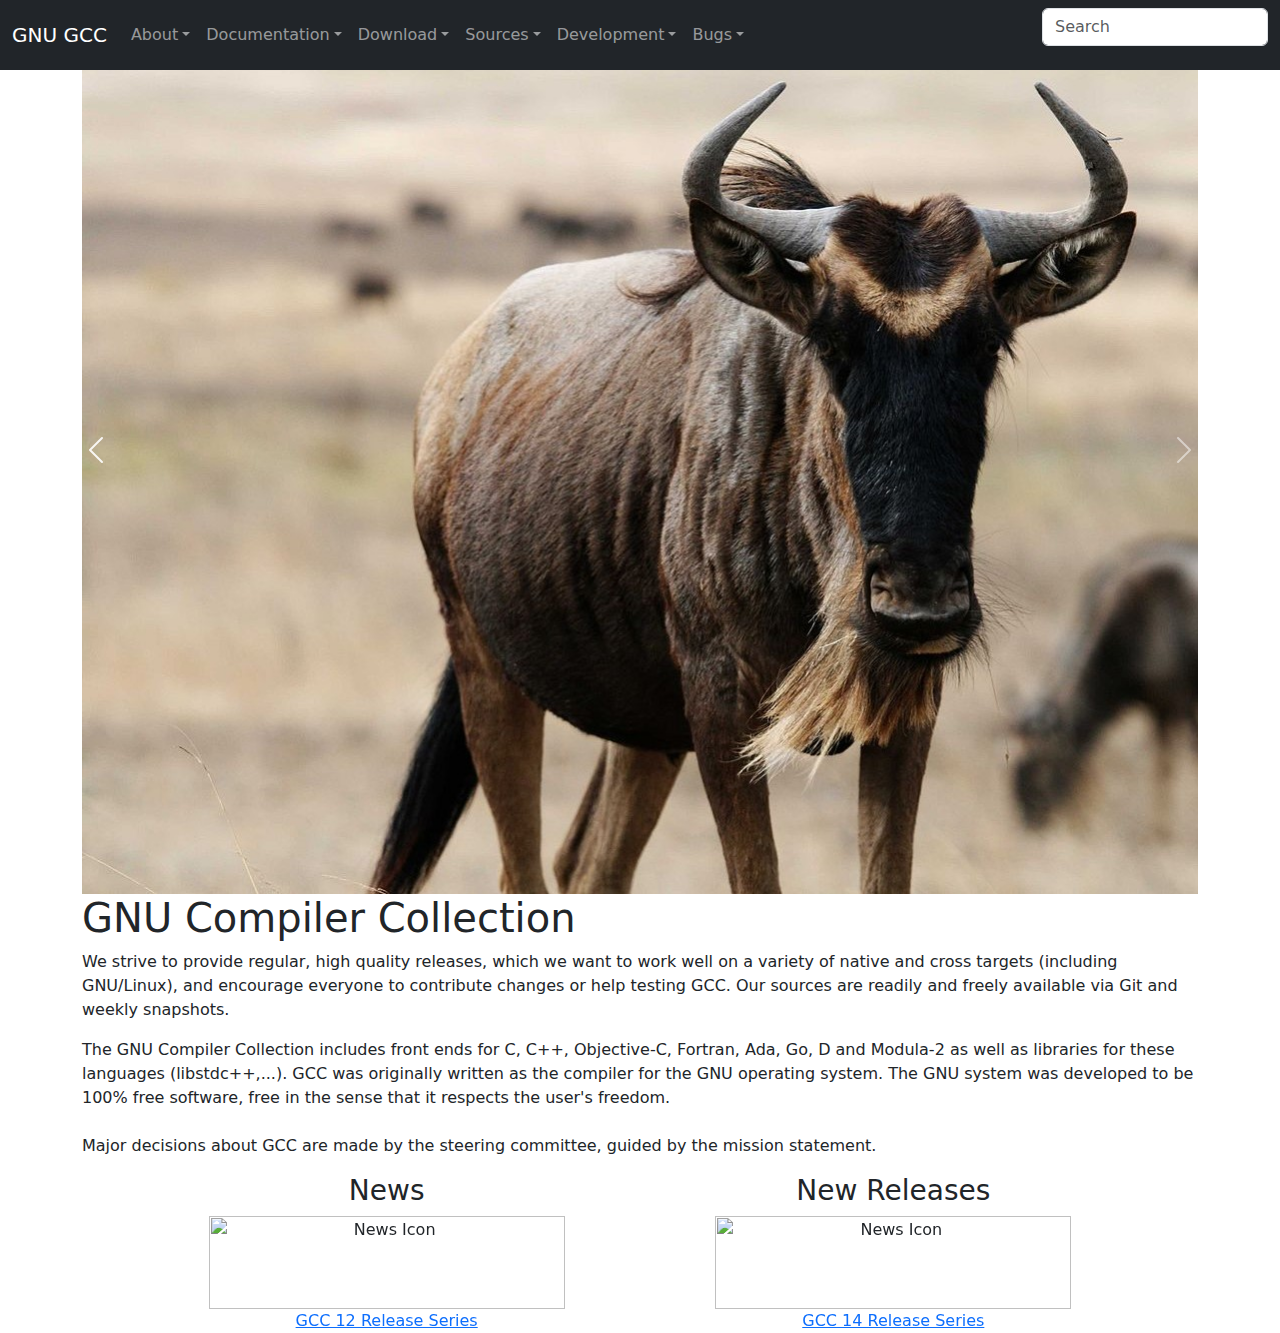
==== commit 9a3aec3b: "Update index.html" ====
--- a/index.html
+++ b/index.html
@@ -115,71 +115,70 @@
 				</div>					
 			</div>
 	</div>
+	<div class="container text-center">	
+		<div class="row justify-content-evenly">
+			<div ID="carousel" class="col-6 col-sm-4">   
+				<h3> <align= "center"> News </h3>
+					<div id="carouselExample" class="carousel slide">
+						<div class="carousel-inner">
+							<div class="carousel-item active">
+								<img src="GNU_images/news.jpg" class="d-block w-100" alt="News Icon">
+								<a href="https://gcc.gnu.org/gcc-12/">GCC 12 Release Series</a>
+							</div>
+							<div class="carousel-item">
+								<img src="GNU_images/news.jpg" class="d-block w-100" alt="News Icon">
+								<a href="https://gcc.gnu.org/gcc-13/">GCC 13 Release Series</a>
+							</div>
+							<div class="carousel-item">
+								<img src="GNU_images/news.jpg" class="d-block w-100" alt="News Icon">
+								<a href="https://gcc.gnu.org/wiki/cauldron2024">GNU Tools Cauldron 2024</a>
+							</div>
+							<div class="carousel-item">
+								<img src="GNU_images/news.jpg" class="d-block w-100" alt="News Icon">
+								<a href="https://gcc.gnu.org/news.html">See all news here!</a>
+							</div>
+						</div>
+							<button class="carousel-control-prev" type="button" data-bs-target="#carouselExample" data-bs-slide="prev">
+							<span class="carousel-control-prev-icon" aria-hidden="true"></span>
+							<span class="visually-hidden">Previous</span>
+							</button>
+							<button class="carousel-control-next" type="button" data-bs-target="#carouselExample" data-bs-slide="next">
+							<span class="carousel-control-next-icon" aria-hidden="true"></span>
+							<span class="visually-hidden">Next</span>
+							</button>
+						</div>
+					</div>
+				
+				<div ID="carousel2" class="col-6 col-sm-4">  		
+					<h3><align= "center"> New Releases </h3>
+						<div class="carousel-inner">
+							<div class="carousel-item active">
+								<img src="GNU_images/news.jpg" class="d-block w-100" alt="News Icon">
+								<a href="https://gcc.gnu.org/gcc-14/">GCC 14 Release Series</a>
+							</div>
+							<div class="carousel-item">
+								<img src="GNU_images/news.jpg" class="d-block w-100" alt="News Icon">
+								<a href="https://gcc.gnu.org/gcc-13/">GCC 13 Release Series</a>
+							</div>
+							<div class="carousel-item">
+								<img src="GNU_images/news.jpg" class="d-block w-100" alt="News Icon">
+								<a href="https://gcc.gnu.org/gcc-12/">GCC 12 Release Series</a>
+							</div>
+							<div class="carousel-item">
+								<img src="GNU_images/news.jpg" class="d-block w-100" alt="News Icon">
+								<a href="https://gcc.gnu.org/gcc-11/">GCC 11 Release Series</a>
+							</div>
+						</div>
+							<button class="carousel-control-prev" type="button" data-bs-target="#carouselExample" data-bs-slide="prev">
+							<span class="carousel-control-prev-icon" aria-hidden="true"></span>
+							<span class="visually-hidden">Previous</span>
+							</button>
+							<button class="carousel-control-next" type="button" data-bs-target="#carouselExample" data-bs-slide="next">
+							<span class="carousel-control-next-icon" aria-hidden="true"></span>
+							<span class="visually-hidden">Next</span>
+							</button>
+				</div>
 	
-	<div class="container text-center">	
-			<div class="row justify-content-evenly">
-				<div ID="carousel">   
-					<h3> <align= "center"> News </h3>
-						<div id="carouselExample" class="carousel slide">
-							<div class="carousel-inner">
-								<div class="carousel-item active">
-									<img src="news.jpg" class="col-6 col-sm-4" alt="News Icon">
-									<a href="https://gcc.gnu.org/gcc-12/">GCC 12 Release Series</a>
-								</div>
-								<div class="carousel-item">
-									<img src="news.jpg" class="d-block w-100" alt="News Icon">
-									<a href="https://gcc.gnu.org/gcc-13/">GCC 13 Release Series</a>
-								</div>
-								<div class="carousel-item">
-									<img src="news.jpg" class="d-block w-100" alt="News Icon">
-									<a href="https://gcc.gnu.org/wiki/cauldron2024">GNU Tools Cauldron 2024</a>
-								</div>
-								<div class="carousel-item">
-									<img src="news.jpg" class="d-block w-100" alt="News Icon">
-									<a href="https://gcc.gnu.org/news.html">See all news here!</a>
-								</div>
-							</div>
-									<button class="carousel-control-prev" type="button" data-bs-target="#carouselExample" data-bs-slide="prev">
-									<span class="carousel-control-prev-icon" aria-hidden="true"></span>
-									<span class="visually-hidden">Previous</span>
-									</button>
-									<button class="carousel-control-next" type="button" data-bs-target="#carouselExample" data-bs-slide="next">
-									<span class="carousel-control-next-icon" aria-hidden="true"></span>
-									<span class="visually-hidden">Next</span>
-									</button>
-						</div>
-				</div>
-				
-				<div ID="carousel2">  		
-					<h3><align= "center"> New Releases </h3>
-						<div id="carousel" class="carousel slide">
-							<div class="carousel-inner">
-								<div class="carousel-item active">
-									<img src="news.jpg" class="col-6 col-sm-4">
-									<a href="https://gcc.gnu.org/gcc-14/">GCC 14 Release Series</a>
-								</div>
-								<div class="carousel-item">
-									<img src="news.jpg" class="d-block w-100" alt="News Icon">
-									<a href="https://gcc.gnu.org/gcc-13/">GCC 13 Release Series</a>
-								</div>
-								<div class="carousel-item">
-									<img src="news.jpg" class="d-block w-100" alt="News Icon">
-									<a href="https://gcc.gnu.org/gcc-12/">GCC 12 Release Series</a>
-								</div>
-								<div class="carousel-item">
-									<img src="news.jpg" class="d-block w-100" alt="News Icon">
-									<a href="https://gcc.gnu.org/gcc-11/">GCC 11 Release Series</a>
-								</div>
-							</div>
-								<button class="carousel-control-prev" type="button" data-bs-target="#carousel2" data-bs-slide="prev">
-								<span class="carousel-control-prev-icon" aria-hidden="true"></span>
-								<span class="visually-hidden">Previous</span>
-								</button>
-								<button class="carousel-control-next" type="button" data-bs-target="#carousel2" data-bs-slide="next">
-								<span class="carousel-control-next-icon" aria-hidden="true"></span>
-								<span class="visually-hidden">Next</span>
-								</button>
-							</div>
 				</div>
 			</div>
 	</div>
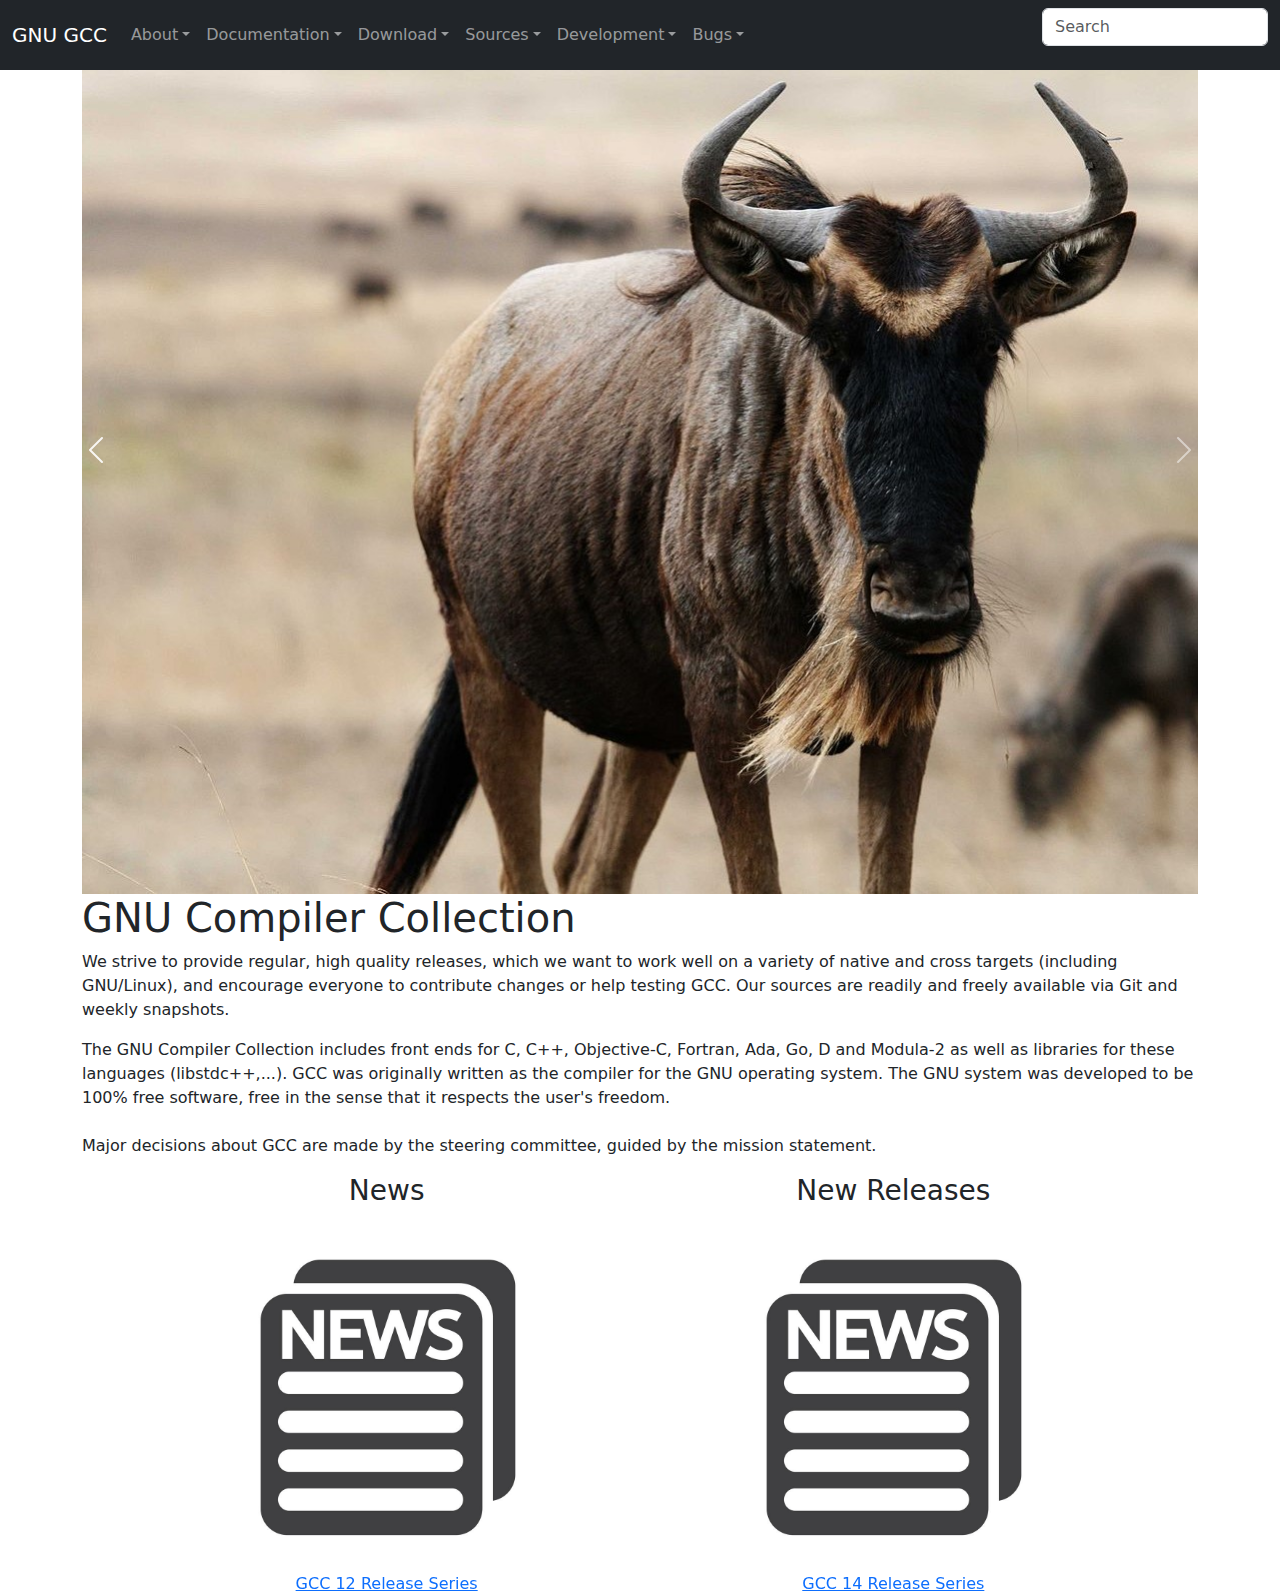
==== commit a4f93eed: "Update index.html" ====
--- a/index.html
+++ b/index.html
@@ -7,13 +7,11 @@
 	
 		<style>
 		<link rel="stylesheet" href="styles.css">
+		
 		.title{
-		text-align: center;
+			text-align: center;
 		}
-		.indexpara{
-			margin-right: 80px;
-			margin-left: 80px;
-		}
+		
 		</style>
 	</head>
 	
@@ -122,19 +120,19 @@
 					<div id="carouselExample" class="carousel slide">
 						<div class="carousel-inner">
 							<div class="carousel-item active">
-								<img src="GNU_images/news.jpg" class="d-block w-100" alt="News Icon">
+								<img src="news.jpg" class="d-block w-100" alt="News Icon">
 								<a href="https://gcc.gnu.org/gcc-12/">GCC 12 Release Series</a>
 							</div>
 							<div class="carousel-item">
-								<img src="GNU_images/news.jpg" class="d-block w-100" alt="News Icon">
+								<img src="news.jpg" class="d-block w-100" alt="News Icon">
 								<a href="https://gcc.gnu.org/gcc-13/">GCC 13 Release Series</a>
 							</div>
 							<div class="carousel-item">
-								<img src="GNU_images/news.jpg" class="d-block w-100" alt="News Icon">
+								<img src="news.jpg" class="d-block w-100" alt="News Icon">
 								<a href="https://gcc.gnu.org/wiki/cauldron2024">GNU Tools Cauldron 2024</a>
 							</div>
 							<div class="carousel-item">
-								<img src="GNU_images/news.jpg" class="d-block w-100" alt="News Icon">
+								<img src="news.jpg" class="d-block w-100" alt="News Icon">
 								<a href="https://gcc.gnu.org/news.html">See all news here!</a>
 							</div>
 						</div>
@@ -149,25 +147,25 @@
 						</div>
 					</div>
 				
-				<div ID="carousel2" class="col-6 col-sm-4">  		
-					<h3><align= "center"> New Releases </h3>
-						<div class="carousel-inner">
-							<div class="carousel-item active">
-								<img src="GNU_images/news.jpg" class="d-block w-100" alt="News Icon">
-								<a href="https://gcc.gnu.org/gcc-14/">GCC 14 Release Series</a>
-							</div>
-							<div class="carousel-item">
-								<img src="GNU_images/news.jpg" class="d-block w-100" alt="News Icon">
-								<a href="https://gcc.gnu.org/gcc-13/">GCC 13 Release Series</a>
-							</div>
-							<div class="carousel-item">
-								<img src="GNU_images/news.jpg" class="d-block w-100" alt="News Icon">
-								<a href="https://gcc.gnu.org/gcc-12/">GCC 12 Release Series</a>
-							</div>
-							<div class="carousel-item">
-								<img src="GNU_images/news.jpg" class="d-block w-100" alt="News Icon">
-								<a href="https://gcc.gnu.org/gcc-11/">GCC 11 Release Series</a>
-							</div>
+			<div ID="carousel2" class="col-6 col-sm-4">  		
+				<h3><align= "center"> New Releases </h3>
+					<div class="carousel-inner">
+						<div class="carousel-item active">
+							<img src="news.jpg" class="d-block w-100" alt="News Icon">
+							<a href="https://gcc.gnu.org/gcc-14/">GCC 14 Release Series</a>
+						</div>
+						<div class="carousel-item">
+							<img src="news.jpg" class="d-block w-100" alt="News Icon">
+							<a href="https://gcc.gnu.org/gcc-13/">GCC 13 Release Series</a>
+						</div>
+						<div class="carousel-item">
+							<img src="news.jpg" class="d-block w-100" alt="News Icon">
+							<a href="https://gcc.gnu.org/gcc-12/">GCC 12 Release Series</a>
+						</div>
+						<div class="carousel-item">
+							<img src="news.jpg" class="d-block w-100" alt="News Icon">
+							<a href="https://gcc.gnu.org/gcc-11/">GCC 11 Release Series</a>
+						</div>
 						</div>
 							<button class="carousel-control-prev" type="button" data-bs-target="#carouselExample" data-bs-slide="prev">
 							<span class="carousel-control-prev-icon" aria-hidden="true"></span>
@@ -177,13 +175,10 @@
 							<span class="carousel-control-next-icon" aria-hidden="true"></span>
 							<span class="visually-hidden">Next</span>
 							</button>
-				</div>
+			</div>
 	
-				</div>
-			</div>
-	</div>
-		
-			
+		</div>
+	</div>		
 	
 	</body>
 	<script src="https://cdn.jsdelivr.net/npm/bootstrap@5.3.3/dist/js/bootstrap.bundle.min.js" integrity="sha384-YvpcrYf0tY3lHB60NNkmXc5s9fDVZLESaAA55NDzOxhy9GkcIdslK1eN7N6jIeHz" crossorigin="anonymous"></script>
